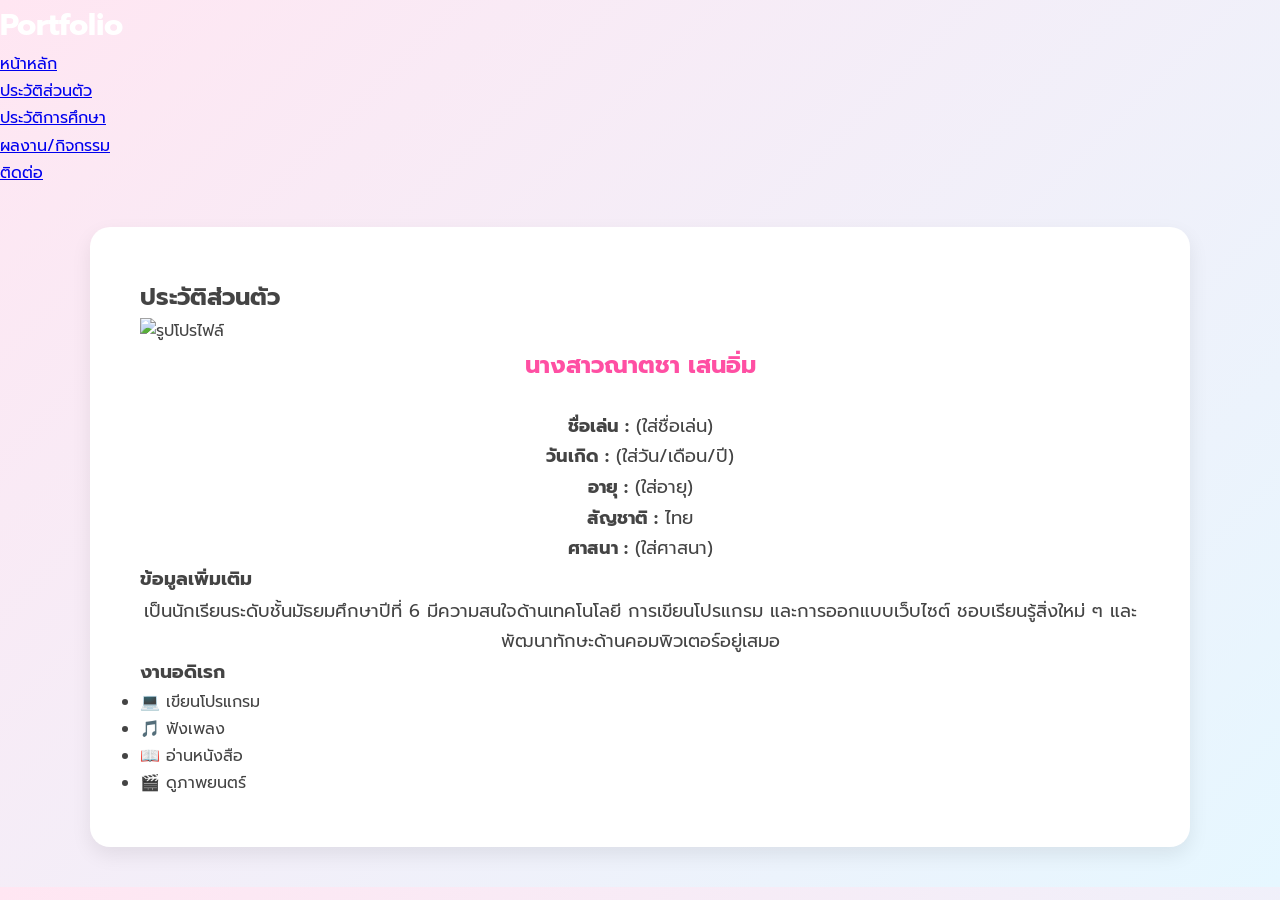
==== about.html @ 95eb3f6e "Create about.html" ====
<!DOCTYPE html>
<html lang="th">
<head>
    <meta charset="UTF-8">
    <meta name="viewport" content="width=device-width, initial-scale=1.0">
    <title>ประวัติส่วนตัว | Portfolio</title>
    <link rel="stylesheet" href="css/style.css">
</head>
<body>

    <!-- เมนู -->
    <header>
        <nav>
            <div class="logo">Portfolio</div>
            <ul>
                <li><a href="index.html">หน้าหลัก</a></li>
                <li><a href="about.html" class="active">ประวัติส่วนตัว</a></li>
                <li><a href="education.html">ประวัติการศึกษา</a></li>
                <li><a href="activities.html">ผลงาน/กิจกรรม</a></li>
                <li><a href="contact.html">ติดต่อ</a></li>
            </ul>
        </nav>
    </header>

    <!-- ประวัติส่วนตัว -->
    <section class="about">

        <h1>ประวัติส่วนตัว</h1>

        <div class="about-container">

            <img src="images/profile.jpg" alt="รูปโปรไฟล์">

            <div class="about-text">

                <h2>นางสาวณาตชา เสนอิ่ม</h2>

                <p><strong>ชื่อเล่น :</strong> (ใส่ชื่อเล่น)</p>
                <p><strong>วันเกิด :</strong> (ใส่วัน/เดือน/ปี)</p>
                <p><strong>อายุ :</strong> (ใส่อายุ)</p>
                <p><strong>สัญชาติ :</strong> ไทย</p>
                <p><strong>ศาสนา :</strong> (ใส่ศาสนา)</p>

                <h3>ข้อมูลเพิ่มเติม</h3>

                <p>
                    เป็นนักเรียนระดับชั้นมัธยมศึกษาปีที่ 6
                    มีความสนใจด้านเทคโนโลยี การเขียนโปรแกรม
                    และการออกแบบเว็บไซต์ ชอบเรียนรู้สิ่งใหม่ ๆ
                    และพัฒนาทักษะด้านคอมพิวเตอร์อยู่เสมอ
                </p>

                <h3>งานอดิเรก</h3>

                <ul>
                    <li>💻 เขียนโปรแกรม</li>
                    <li>🎵 ฟังเพลง</li>
                    <li>📖 อ่านหนังสือ</li>
                    <li>🎬 ดูภาพยนตร์</li>
                </ul>

            </div>

        </div>

    </section>

</body>
</html>
---- css/style.css ----
/* ==========================
   Google Font
========================== */
@import url('https://fonts.googleapis.com/css2?family=Prompt:wght@300;400;500;600;700&display=swap');

/* ==========================
   Reset
========================== */

*{
    margin:0;
    padding:0;
    box-sizing:border-box;
    font-family:'Prompt',sans-serif;
}

html{
    scroll-behavior:smooth;
}

body{
    background:linear-gradient(135deg,#ffe6f2,#e6f7ff);
    color:#444;
    line-height:1.7;
}

/* ==========================
   Navbar
========================== */

.navbar{

    display:flex;
    justify-content:space-between;
    align-items:center;

    padding:18px 10%;

    background:linear-gradient(90deg,#ff8fc7,#7dd3fc);

    position:sticky;
    top:0;
    z-index:999;

    box-shadow:0 5px 15px rgba(0,0,0,.1);

}

.logo{

    color:white;
    font-size:30px;
    font-weight:bold;

}

.menu{

    display:flex;
    list-style:none;

}

.menu li{

    margin-left:25px;

}

.menu a{

    text-decoration:none;
    color:white;
    font-weight:500;
    transition:.3s;

}

.menu a:hover{

    color:#fff7b3;

}

/* ==========================
   Hero
========================== */

.hero{

    text-align:center;
    padding:80px 20px;

}

.profile-img{

    width:220px;
    height:220px;

    border-radius:50%;
    object-fit:cover;

    border:6px solid white;

    box-shadow:0 10px 25px rgba(0,0,0,.15);

}

.hero h1{

    margin-top:20px;

    font-size:42px;

    color:#ff4fa3;

}

.hero h3{

    color:#3b82f6;

    margin:10px 0;

}

.hero p{

    max-width:700px;

    margin:20px auto;

    font-size:18px;

}

/* ==========================
   Buttons
========================== */

.button-group{

    margin-top:35px;

}

.btn{

    display:inline-block;

    padding:12px 28px;

    background:#ff69b4;

    color:white;

    text-decoration:none;

    border-radius:30px;

    margin:10px;

    transition:.3s;

}

.btn:hover{

    background:#ff1493;

    transform:translateY(-4px);

}

.btn-outline{

    background:white;

    color:#3b82f6;

    border:2px solid #3b82f6;

}

.btn-outline:hover{

    background:#3b82f6;

    color:white;

}

/* ==========================
   Section
========================== */

.about,
.skills,
.info{

    width:90%;
    max-width:1100px;

    margin:40px auto;

    background:white;

    padding:50px;

    border-radius:20px;

    box-shadow:0 8px 20px rgba(0,0,0,.08);

}

.about h2,
.skills h2,
.info h2{

    text-align:center;

    color:#ff4fa3;

    margin-bottom:25px;

}

.about p{

    text-align:center;

    font-size:18px;

}

/* ==========================
   Cards
========================== */

.skill-box{

    display:grid;

    grid-template-columns:repeat(auto-fit,minmax(220px,1fr));

    gap:25px;

}

.card{

    background:linear-gradient(135deg,#ffe6f7,#e6f7ff);

    border-radius:20px;

    padding:30px;

    text-align:center;

    transition:.3s;

}

.card:hover{

    transform:translateY(-8px);

    box-shadow:0 10px 20px rgba(0,0,0,.15);

}

.card h3{

    color:#ff4fa3;

    margin-bottom:10px;

}

/* ==========================
   Table
========================== */

table{

    width:100%;

    border-collapse:collapse;

}

td{

    padding:15px;

    border-bottom:1px solid #eee;

}

td:first-child{

    width:35%;

    color:#3b82f6;

    font-weight:bold;

}

/* ==========================
   Footer
========================== */

footer{

    margin-top:50px;

    background:linear-gradient(90deg,#ff8fc7,#7dd3fc);

    color:white;

    text-align:center;

    padding:25px;

}

/* ==========================
   Responsive
========================== */

@media(max-width:768px){

.navbar{

    flex-direction:column;

}

.menu{

    flex-direction:column;

    margin-top:20px;

}

.menu li{

    margin:10px 0;

}

.hero h1{

    font-size:32px;

}

.profile-img{

    width:170px;
    height:170px;

}

.about,
.skills,
.info{

    padding:30px;

}

}
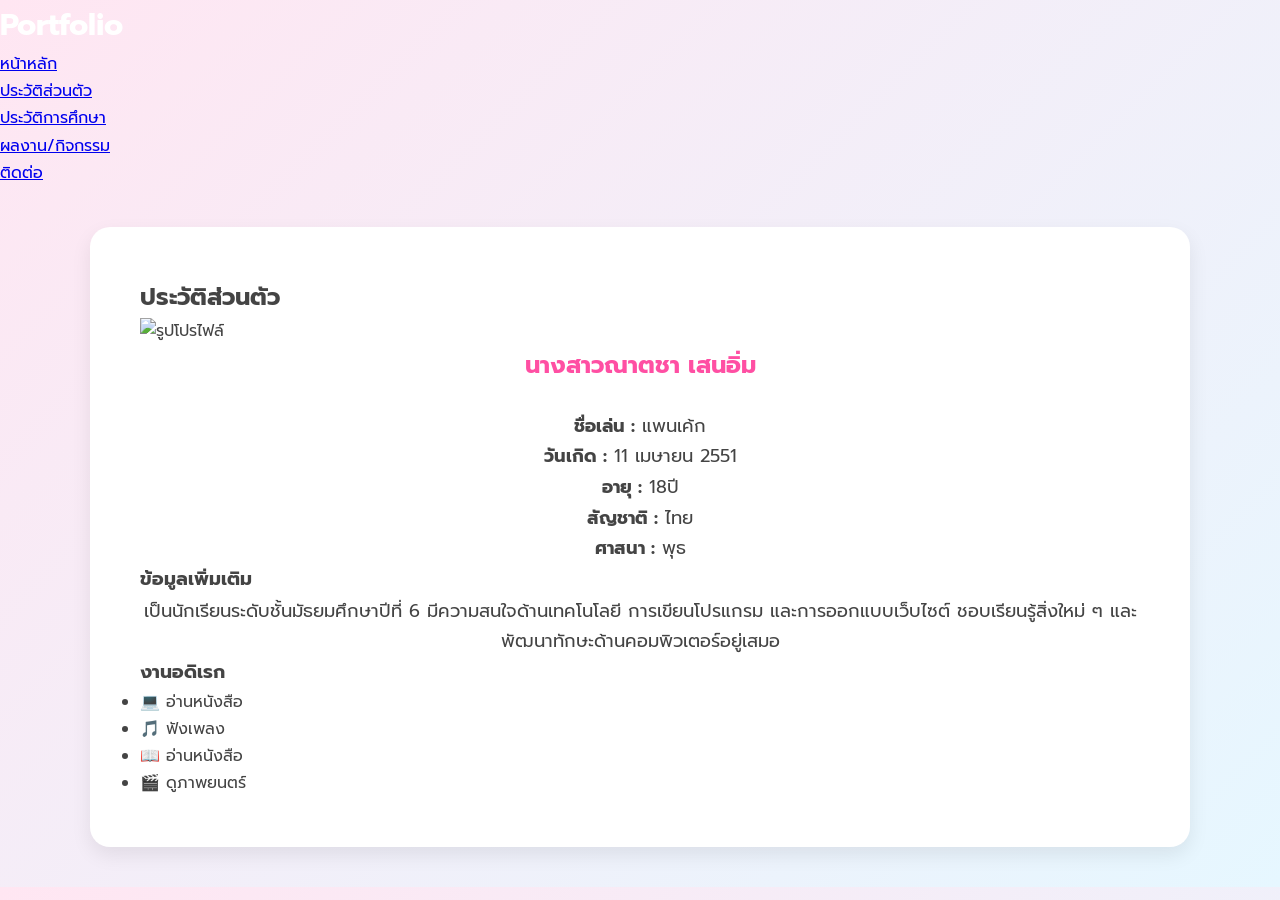
==== commit ad19a49b: "Update about.html" ====
--- a/about.html
+++ b/about.html
@@ -35,11 +35,11 @@
 
                 <h2>นางสาวณาตชา เสนอิ่ม</h2>
 
-                <p><strong>ชื่อเล่น :</strong> (ใส่ชื่อเล่น)</p>
-                <p><strong>วันเกิด :</strong> (ใส่วัน/เดือน/ปี)</p>
-                <p><strong>อายุ :</strong> (ใส่อายุ)</p>
+                <p><strong>ชื่อเล่น :</strong> แพนเค้ก</p>
+                <p><strong>วันเกิด :</strong> 11 เมษายน 2551</p>
+                <p><strong>อายุ :</strong> 18ปี</p>
                 <p><strong>สัญชาติ :</strong> ไทย</p>
-                <p><strong>ศาสนา :</strong> (ใส่ศาสนา)</p>
+                <p><strong>ศาสนา :</strong> พุธ</p>
 
                 <h3>ข้อมูลเพิ่มเติม</h3>
 
@@ -53,7 +53,7 @@
                 <h3>งานอดิเรก</h3>
 
                 <ul>
-                    <li>💻 เขียนโปรแกรม</li>
+                    <li>💻 อ่านหนังสือ</li>
                     <li>🎵 ฟังเพลง</li>
                     <li>📖 อ่านหนังสือ</li>
                     <li>🎬 ดูภาพยนตร์</li>
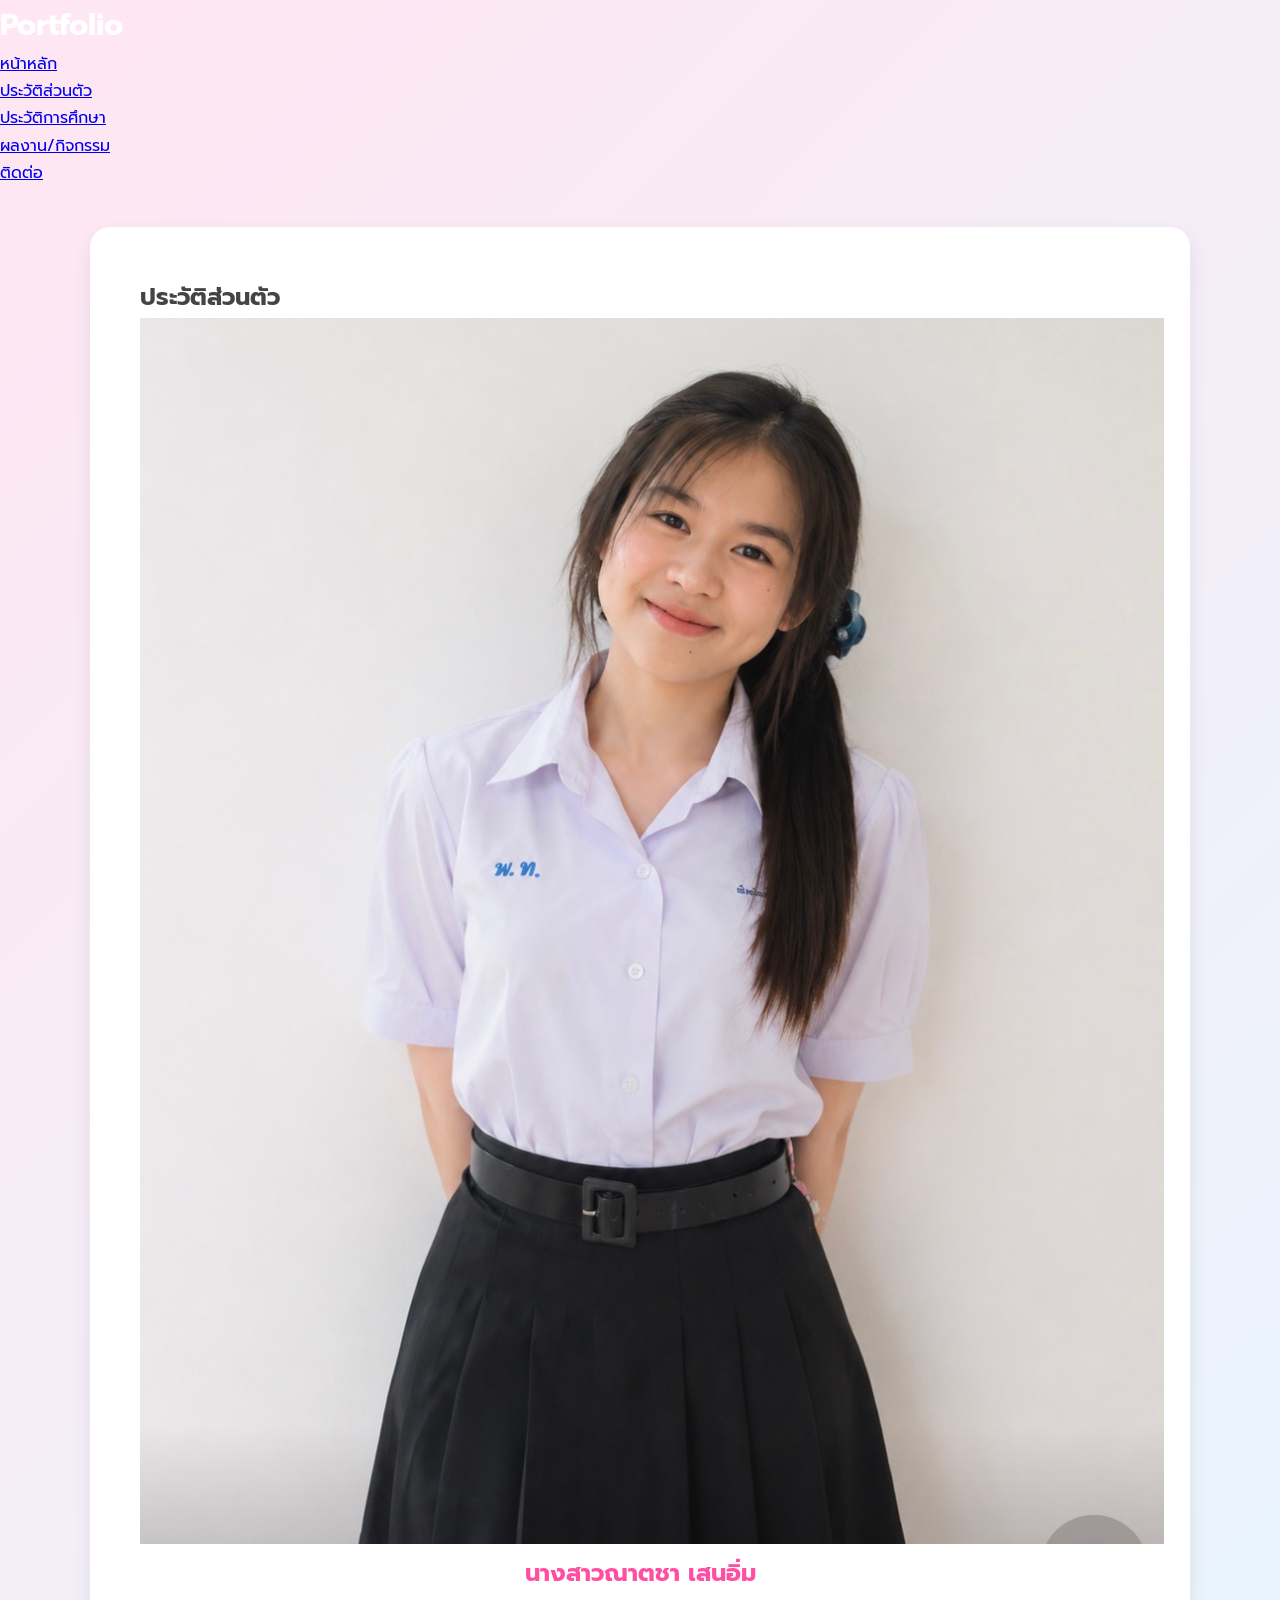
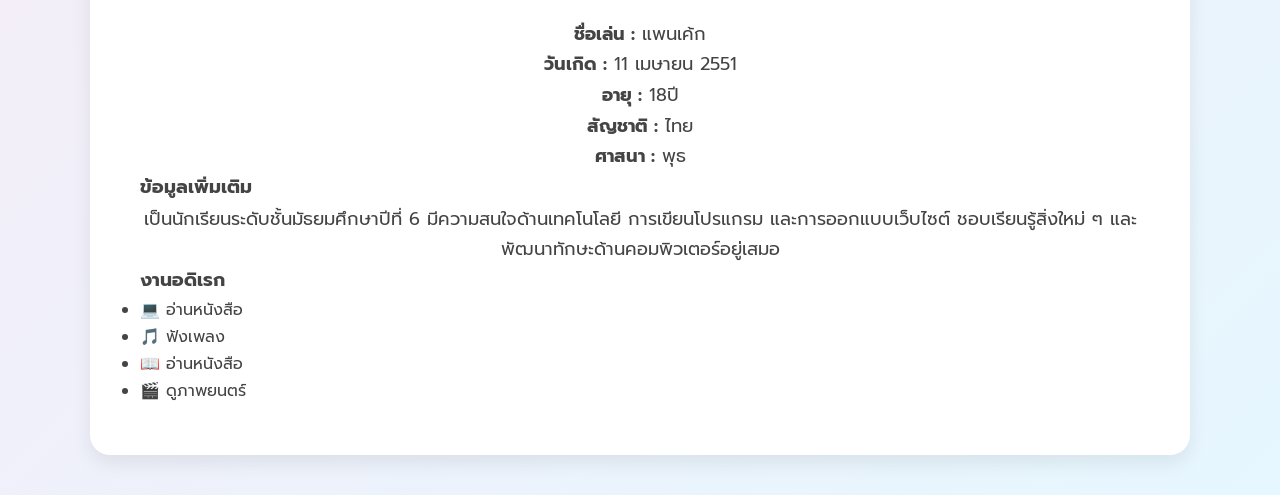
==== commit a634a2aa: "Update about.html" ====
--- a/about.html
+++ b/about.html
@@ -29,7 +29,7 @@
 
         <div class="about-container">
 
-            <img src="images/profile.jpg" alt="รูปโปรไฟล์">
+            <img src="images/IMG_0862.jpeg" alt="รูปโปรไฟล์">
 
             <div class="about-text">
 
